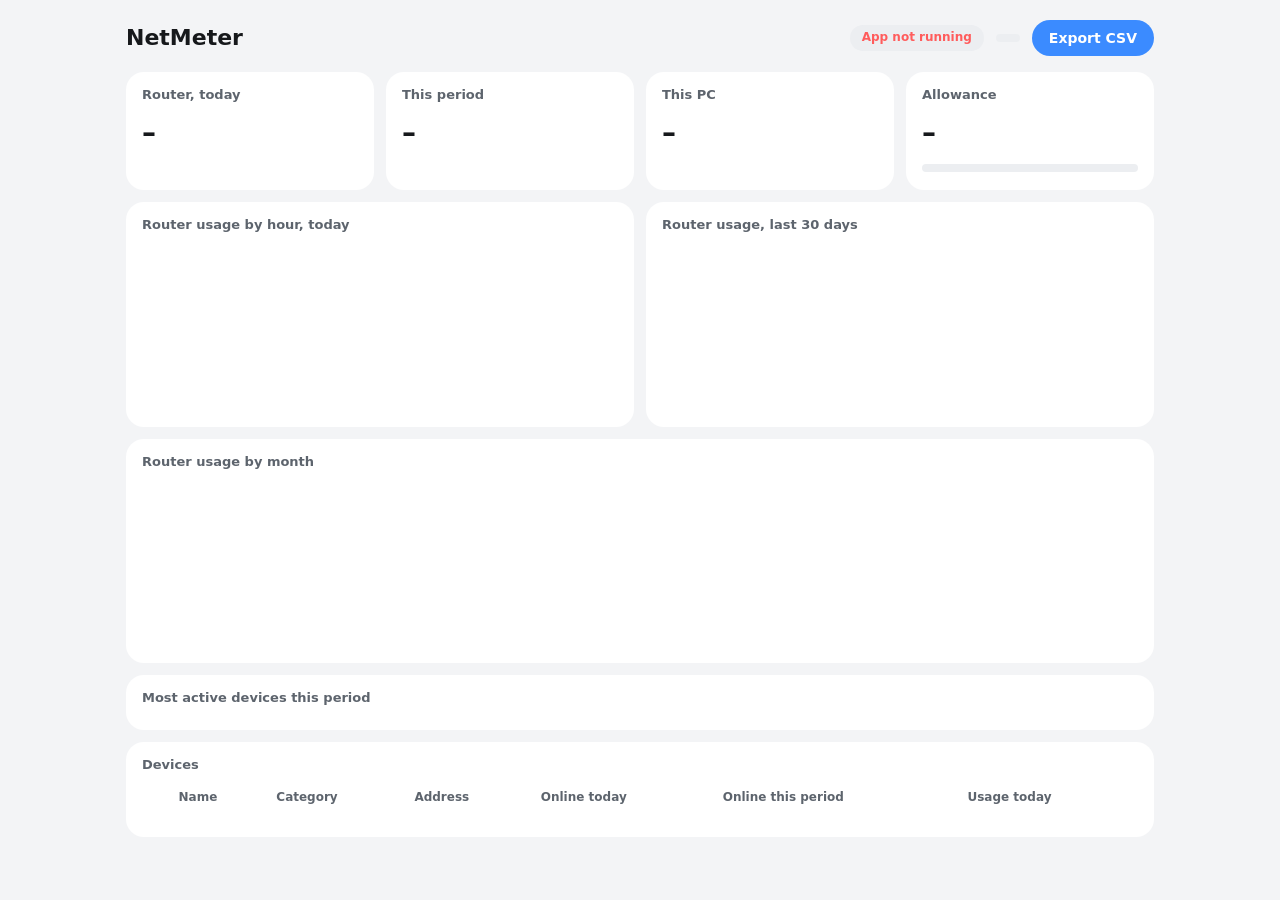
==== assets/dashboard.html @ 3ee81313 "NetMeter 0.2.0: rewrite as a native Flutter app with an English UI - Windows desktop app (Flutter), " ====
<!doctype html>
<html lang="en">
<head>
<meta charset="utf-8">
<meta name="viewport" content="width=device-width, initial-scale=1">
<title>NetMeter</title>
<style>
:root{--bg:#101113;--card:#1d1f22;--high:#26292d;--line:#2e3136;--text:#edeef0;--muted:#9ba0a8;--accent:#3b8bff;--ok:#34c759;--warn:#ffb020;--bad:#ff5c5c}
@media (prefers-color-scheme: light){:root{--bg:#f3f4f6;--card:#fff;--high:#eceef1;--line:#dcdfe4;--text:#16181b;--muted:#5d646d}}
*{box-sizing:border-box}
body{margin:0;background:var(--bg);color:var(--text);font:14px/1.45 "Segoe UI",system-ui,sans-serif}
main{max-width:1060px;margin:0 auto;padding:20px 16px 40px}
header{display:flex;align-items:center;gap:12px;flex-wrap:wrap;margin-bottom:16px}
h1{font-size:22px;margin:0;flex:1}
.pill{padding:4px 12px;border-radius:99px;font-size:12px;font-weight:600;background:var(--high);color:var(--muted)}
.pill.ok{color:var(--ok)}.pill.warn{color:var(--warn)}.pill.bad{color:var(--bad)}
.grid{display:grid;gap:12px;grid-template-columns:repeat(auto-fit,minmax(230px,1fr));margin-bottom:12px}
.card{background:var(--card);border-radius:18px;padding:14px 16px}
.card h2{font-size:13px;font-weight:600;color:var(--muted);margin:0 0 8px}
.big{font-size:28px;font-weight:700}
.sub{color:var(--muted);font-size:12.5px;margin-top:2px}
.wide{grid-column:1/-1}
canvas{width:100%;height:170px;display:block}
.bar{height:8px;background:var(--high);border-radius:6px;overflow:hidden;margin:10px 0 4px}
.bar i{display:block;height:100%;background:var(--accent);border-radius:6px}
.row{display:flex;align-items:center;gap:10px;margin:7px 0}
.row .n{width:150px;white-space:nowrap;overflow:hidden;text-overflow:ellipsis}
.row .b{flex:1;height:10px;background:var(--high);border-radius:6px;overflow:hidden}
.row .b i{display:block;height:100%;background:var(--accent)}
.row .v{width:80px;text-align:right;color:var(--muted);font-size:12.5px}
table{width:100%;border-collapse:collapse}
th{font-size:12px;color:var(--muted);text-align:left;font-weight:600;padding:6px 8px}
td{padding:8px;border-top:1px solid var(--line);vertical-align:middle}
input,select,button{font:inherit;color:var(--text);background:var(--high);border:1px solid transparent;border-radius:10px;padding:6px 10px}
input:focus,select:focus{outline:none;border-color:var(--accent)}
button{cursor:pointer;background:var(--accent);color:#fff;font-weight:600;border-radius:99px;padding:7px 16px}
.dot{display:inline-block;width:9px;height:9px;border-radius:50%;background:var(--muted);margin-right:6px}
.dot.on{background:var(--ok)}
.note{color:var(--muted);font-size:12.5px;margin-top:10px}
@media (max-width:640px){.row .n{width:100px}.hide-s{display:none}}
</style>
</head>
<body>
<main>
<header><h1>NetMeter</h1><span class="pill" id="status">…</span><span class="pill" id="period"></span><button id="export">Export CSV</button></header>
<div id="err" class="card" style="display:none;margin-bottom:12px"></div>
<div class="grid">
  <div class="card"><h2>Router, today</h2><div class="big" id="today">–</div><div class="sub" id="todaySub"></div><div class="sub" id="rate"></div></div>
  <div class="card"><h2>This period</h2><div class="big" id="periodV">–</div><div class="sub" id="periodSub"></div></div>
  <div class="card"><h2>This PC</h2><div class="big" id="pc">–</div><div class="sub" id="pcSub"></div></div>
  <div class="card" id="quotaCard"><h2>Allowance</h2><div class="big" id="quota">–</div><div class="bar"><i id="quotaBar" style="width:0"></i></div><div class="sub" id="quotaSub"></div></div>
</div>
<div class="grid">
  <div class="card"><h2>Router usage by hour, today</h2><canvas id="hourly"></canvas></div>
  <div class="card"><h2>Router usage, last 30 days</h2><canvas id="days"></canvas></div>
</div>
<div class="grid">
  <div class="card wide"><h2>Router usage by month</h2><canvas id="months"></canvas></div>
</div>
<div class="grid">
  <div class="card wide"><h2 id="topTitle">Most active devices this period</h2><div id="top"></div></div>
</div>
<div class="card wide">
  <h2>Devices</h2>
  <table><thead><tr><th></th><th>Name</th><th>Category</th><th class="hide-s">Address</th><th>Online today</th><th class="hide-s">Online this period</th><th class="hide-s" id="usageH">Usage today</th></tr></thead><tbody id="devs"></tbody></table>
  <div class="note" id="note"></div>
</div>
</main>
<script>
const $=id=>document.getElementById(id);
const css=n=>getComputedStyle(document.documentElement).getPropertyValue(n).trim();
function bytes(b){const u=['B','KB','MB','GB','TB'];let i=0,v=b;while(v>=1024&&i<4){v/=1024;i++}return (v>=100||i==0?v.toFixed(0):v>=10?v.toFixed(1):v.toFixed(2))+' '+u[i]}
function span(s){if(s<60)return s+'s';const m=Math.floor(s/60);return m<60?m+'m':Math.floor(m/60)+'h '+(m%60)+'m'}
function esc(t){return String(t).replace(/[&<>"]/g,c=>({'&':'&amp;','<':'&lt;','>':'&gt;','"':'&quot;'}[c]))}
function bars(cv,vals,labels,fmt){
  const dpr=window.devicePixelRatio||1,w=cv.clientWidth,h=cv.clientHeight;cv.width=w*dpr;cv.height=h*dpr;
  const g=cv.getContext('2d');g.scale(dpr,dpr);g.clearRect(0,0,w,h);
  const max=Math.max(1,...vals),lh=16,ch=h-lh-14,slot=w/vals.length;
  g.fillStyle=css('--muted');g.font='11px Segoe UI, sans-serif';g.fillText('max '+fmt(max),0,10);
  vals.forEach((v,i)=>{const bh=v?Math.max(3,v/max*ch):3;g.fillStyle=v?css('--accent'):css('--high');
    const x=i*slot+slot*.15,bw=slot*.7;g.beginPath();g.roundRect?g.roundRect(x,14+ch-bh,bw,bh,3):g.rect(x,14+ch-bh,bw,bh);g.fill();
    if(labels[i]!=null){g.fillStyle=css('--muted');g.textAlign='center';g.fillText(labels[i],x+bw/2,h-3);g.textAlign='left'}});
}
let state=null,editing=false;
function render(s){
  state=s;const st=$('status');st.textContent={connected:'Connected',connecting:'Connecting',blocked:'Paused',offline:'Router unreachable',error:'Error',setup:'Set up needed'}[s.status]||s.status;
  st.className='pill '+({connected:'ok',connecting:'warn',offline:'warn',blocked:'bad',error:'bad'}[s.status]||'warn');
  $('period').textContent='Period since '+s.periodStart;
  const e=$('err');e.style.display=s.status!=='connected'&&s.error?'block':'none';e.textContent=s.error||'';
  $('today').textContent=bytes(s.today.down+s.today.up);$('todaySub').textContent='Down '+bytes(s.today.down)+'   Up '+bytes(s.today.up);
  $('rate').textContent='Now: down '+bytes(s.rate.down)+'/s, up '+bytes(s.rate.up)+'/s';
  $('periodV').textContent=bytes(s.period.down+s.period.up);$('periodSub').textContent='Down '+bytes(s.period.down)+'   Up '+bytes(s.period.up);
  $('pc').textContent=bytes(s.pc.today);$('pcSub').textContent=bytes(s.pc.period)+' this period';
  const q=s.quota;
  if(q.cap>0){$('quota').textContent=bytes(q.used)+' of '+bytes(q.cap);$('quotaBar').style.width=Math.min(100,q.used/q.cap*100)+'%';
    $('quotaBar').style.background=q.used>=q.cap?css('--bad'):q.projected>q.cap?css('--warn'):css('--accent');
    $('quotaSub').textContent='At this pace: '+bytes(q.projected)+' by the end of the period'+(q.projected>q.cap?' (over the allowance)':'')}
  else{$('quota').textContent='Not set';$('quotaBar').style.width='0';$('quotaSub').textContent='Set a monthly allowance in the app settings to see a forecast.'}
  bars($('hourly'),s.hourly,s.hourly.map((_,i)=>i%3==0?i:null),bytes);
  bars($('days'),s.days.map(d=>d.bytes),s.days.map((d,i)=>i%5==4||i==s.days.length-1?+d.date.slice(8):null),bytes);
  const MN=['Jan','Feb','Mar','Apr','May','Jun','Jul','Aug','Sep','Oct','Nov','Dec'];
  bars($('months'),s.months.map(m=>m.bytes),s.months.map(m=>MN[+m.start.slice(5,7)-1]),bytes);
  const usage=s.perDeviceUsage;$('topTitle').textContent=usage?'Heaviest devices this period':'Most active devices this period (connection time)';
  const ds=s.devices.slice().sort((a,b)=>usage?b.bytesPeriod-a.bytesPeriod:b.secsPeriod-a.secsPeriod).filter(d=>(usage?d.bytesPeriod:d.secsPeriod)>0).slice(0,8);
  const mx=Math.max(1,...ds.map(d=>usage?d.bytesPeriod:d.secsPeriod));
  $('top').innerHTML=ds.map(d=>{const v=usage?d.bytesPeriod:d.secsPeriod;return '<div class="row"><span class="n">'+esc(d.display)+'</span><span class="b"><i style="width:'+(v/mx*100)+'%"></i></span><span class="v">'+(usage?bytes(v):span(v))+'</span></div>'}).join('')||'<div class="sub">No data yet.</div>';
  $('usageH').textContent=usage?'Usage today':'Usage today (this PC only)';
  if(!editing){
    const order=s.devices.slice().sort((a,b)=>(b.online-a.online)||a.display.localeCompare(b.display));
    $('devs').innerHTML=order.map(d=>'<tr data-mac="'+d.mac+'"><td><span class="dot'+(d.online?' on':'')+'"></span></td>'+
      '<td><input value="'+esc(d.name)+'" placeholder="'+esc(d.host||d.mac)+'" data-f="name" maxlength="40">'+(d.local?' <span class="sub">this PC</span>':'')+'</td>'+
      '<td><select data-f="category"><option value=""></option>'+s.categories.map(c=>'<option'+(c===d.category?' selected':'')+'>'+c+'</option>').join('')+'</select></td>'+
      '<td class="hide-s">'+esc(d.ip)+' <span class="sub">'+esc(d.conn)+'</span></td><td>'+span(d.secsToday)+'</td><td class="hide-s">'+span(d.secsPeriod)+'</td>'+
      '<td class="hide-s">'+(usage||d.local?bytes(d.bytesToday):'–')+'</td></tr>').join('');
    $('note').textContent=usage?'':'This router does not report traffic per device, so devices show connection time. This PC shows its own measured traffic.';
  }
}
async function load(){try{const r=await fetch('/api/state',{cache:'no-store'});render(await r.json())}catch(e){$('status').textContent='App not running';$('status').className='pill bad'}}
document.addEventListener('focusin',e=>{if(e.target.closest('#devs'))editing=true});
document.addEventListener('focusout',e=>{if(e.target.closest('#devs'))setTimeout(()=>{editing=false},300)});
$('devs').addEventListener('change',async e=>{const tr=e.target.closest('tr');if(!tr)return;
  const body={mac:tr.dataset.mac,[e.target.dataset.f]:e.target.value};
  const r=await fetch('/api/device',{method:'POST',headers:{'Content-Type':'application/json','X-NetMeter':'1'},body:JSON.stringify(body)});
  editing=false;render(await r.json())});
$('export').onclick=async()=>{const r=await fetch('/api/export',{method:'POST',headers:{'X-NetMeter':'1'}});const j=await r.json();alert('CSV files saved to '+j.folder)};
window.addEventListener('resize',()=>state&&render(state));
load();setInterval(load,5000);
</script>
</body>
</html>
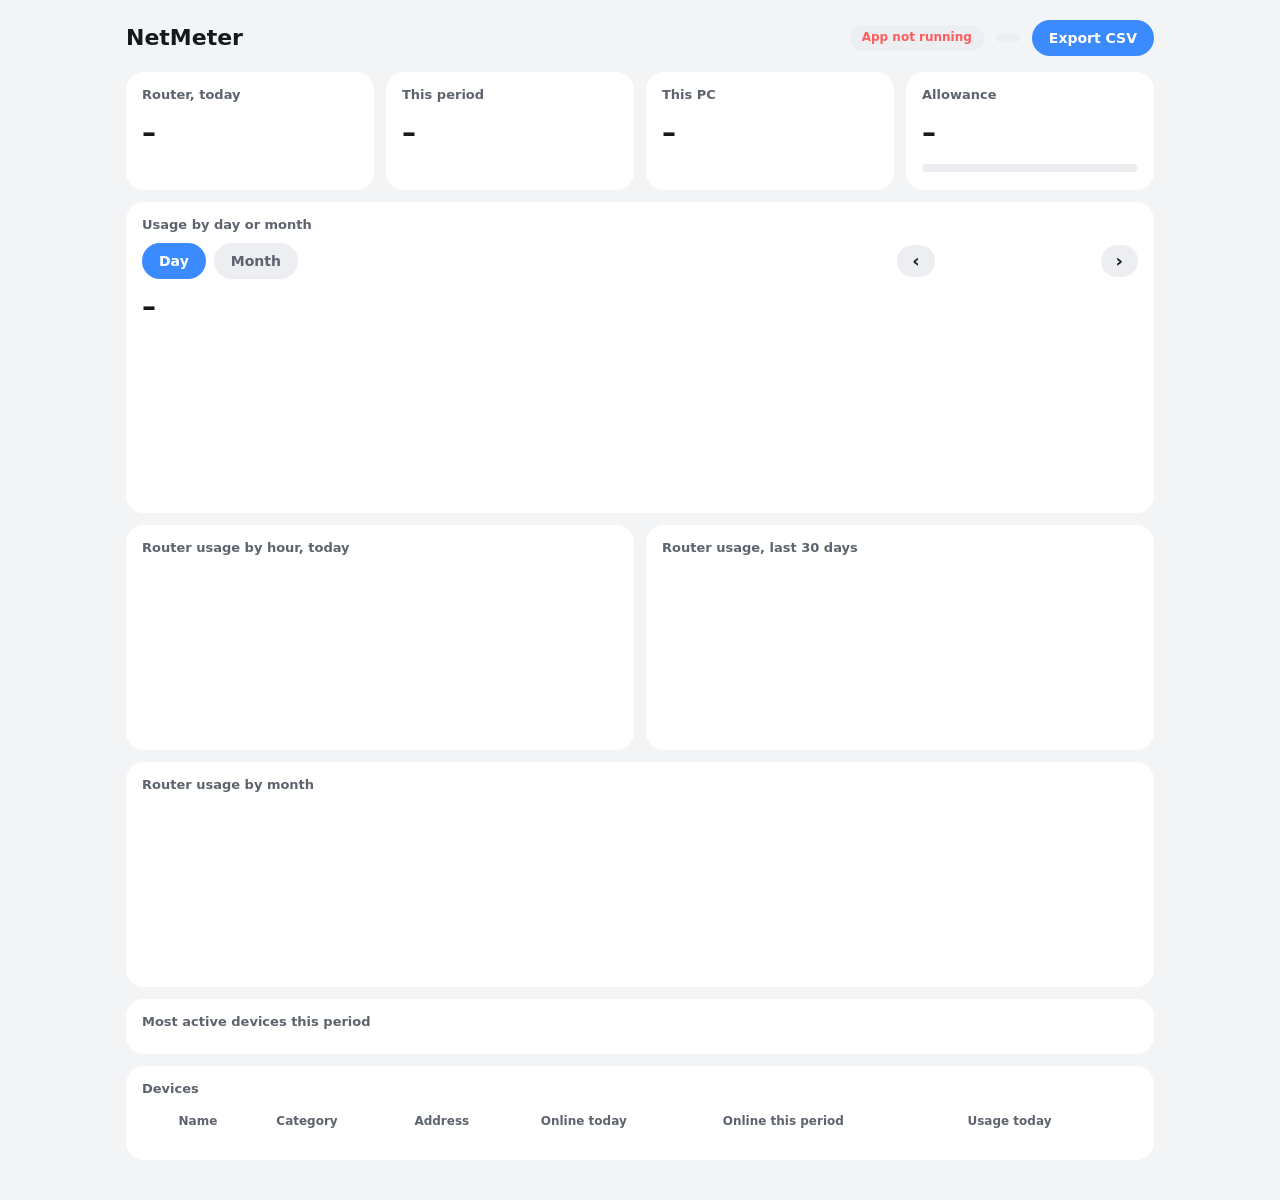
==== commit 56ac6a7a: "NetMeter 0.3.1: day and month usage explorer - Pick a day or a month (billing period) with arrows: t" ====
--- a/assets/dashboard.html
+++ b/assets/dashboard.html
@@ -37,6 +37,8 @@
 .dot{display:inline-block;width:9px;height:9px;border-radius:50%;background:var(--muted);margin-right:6px}
 .dot.on{background:var(--ok)}
 .note{color:var(--muted);font-size:12.5px;margin-top:10px}
+.nav{display:flex;align-items:center;gap:8px;margin-bottom:8px;flex-wrap:wrap}.nav .sp{flex:1}.nav b{min-width:150px;text-align:center}
+.seg{background:var(--high);color:var(--muted)}.seg.on{background:var(--accent);color:#fff}.arrow{background:var(--high);color:var(--text);font-size:18px;padding:2px 14px}.arrow:disabled{opacity:.35;cursor:default}
 @media (max-width:640px){.row .n{width:100px}.hide-s{display:none}}
 </style>
 </head>
@@ -49,6 +51,13 @@
   <div class="card"><h2>This period</h2><div class="big" id="periodV">–</div><div class="sub" id="periodSub"></div></div>
   <div class="card"><h2>This PC</h2><div class="big" id="pc">–</div><div class="sub" id="pcSub"></div></div>
   <div class="card" id="quotaCard"><h2>Allowance</h2><div class="big" id="quota">–</div><div class="bar"><i id="quotaBar" style="width:0"></i></div><div class="sub" id="quotaSub"></div></div>
+</div>
+<div class="card wide" style="margin-bottom:12px">
+  <h2>Usage by day or month</h2>
+  <div class="nav"><button class="seg on" id="mDay">Day</button><button class="seg" id="mMonth">Month</button><span class="sp"></span><button class="arrow" id="prev">&lsaquo;</button><b id="uTitle"></b><button class="arrow" id="next">&rsaquo;</button></div>
+  <div class="big" id="uTotal">–</div><div class="sub" id="uSub"></div>
+  <canvas id="uBars"></canvas>
+  <div id="uTop"></div>
 </div>
 <div class="grid">
   <div class="card"><h2>Router usage by hour, today</h2><canvas id="hourly"></canvas></div>
@@ -81,7 +90,18 @@
     const x=i*slot+slot*.15,bw=slot*.7;g.beginPath();g.roundRect?g.roundRect(x,14+ch-bh,bw,bh,3):g.rect(x,14+ch-bh,bw,bh);g.fill();
     if(labels[i]!=null){g.fillStyle=css('--muted');g.textAlign='center';g.fillText(labels[i],x+bw/2,h-3);g.textAlign='left'}});
 }
-let state=null,editing=false;
+let state=null,editing=false,uMode='day',uOffset=0;
+async function loadUsage(){
+  const r=await fetch('/api/usage?mode='+uMode+'&offset='+uOffset,{cache:'no-store'});const u=await r.json();
+  $('uTitle').textContent=u.title;$('prev').disabled=!u.older;$('next').disabled=uOffset>=0;
+  $('uTotal').textContent=bytes(u.down+u.up);$('uSub').textContent='Down '+bytes(u.down)+'   Up '+bytes(u.up)+'   This PC '+bytes(u.pc);
+  const lab=u.bars.map((b,i)=>i%(u.bars.length>24?5:3)==0?b.label:null);bars($('uBars'),u.bars.map(b=>b.bytes),lab,bytes);
+  const mx=Math.max(1,...u.top.map(t=>t.value));
+  $('uTop').innerHTML=u.top.map(t=>'<div class="row"><span class="n">'+esc(t.name)+'</span><span class="b"><i style="width:'+(t.value/mx*100)+'%"></i></span><span class="v">'+(u.topIsBytes?bytes(t.value):span(t.value))+'</span></div>').join('');
+}
+function setMode(m){uMode=m;uOffset=0;$('mDay').classList.toggle('on',m=='day');$('mMonth').classList.toggle('on',m=='month');loadUsage()}
+$('mDay').onclick=()=>setMode('day');$('mMonth').onclick=()=>setMode('month');
+$('prev').onclick=()=>{uOffset--;loadUsage()};$('next').onclick=()=>{if(uOffset<0){uOffset++;loadUsage()}};
 function render(s){
   state=s;const st=$('status');st.textContent={connected:'Connected',connecting:'Connecting',blocked:'Paused',offline:'Router unreachable',error:'Error',setup:'Set up needed'}[s.status]||s.status;
   st.className='pill '+({connected:'ok',connecting:'warn',offline:'warn',blocked:'bad',error:'bad'}[s.status]||'warn');
@@ -124,7 +144,7 @@
   editing=false;render(await r.json())});
 $('export').onclick=async()=>{const r=await fetch('/api/export',{method:'POST',headers:{'X-NetMeter':'1'}});const j=await r.json();alert('CSV files saved to '+j.folder)};
 window.addEventListener('resize',()=>state&&render(state));
-load();setInterval(load,5000);
+load();loadUsage();setInterval(()=>{load();loadUsage()},5000);
 </script>
 </body>
 </html>
